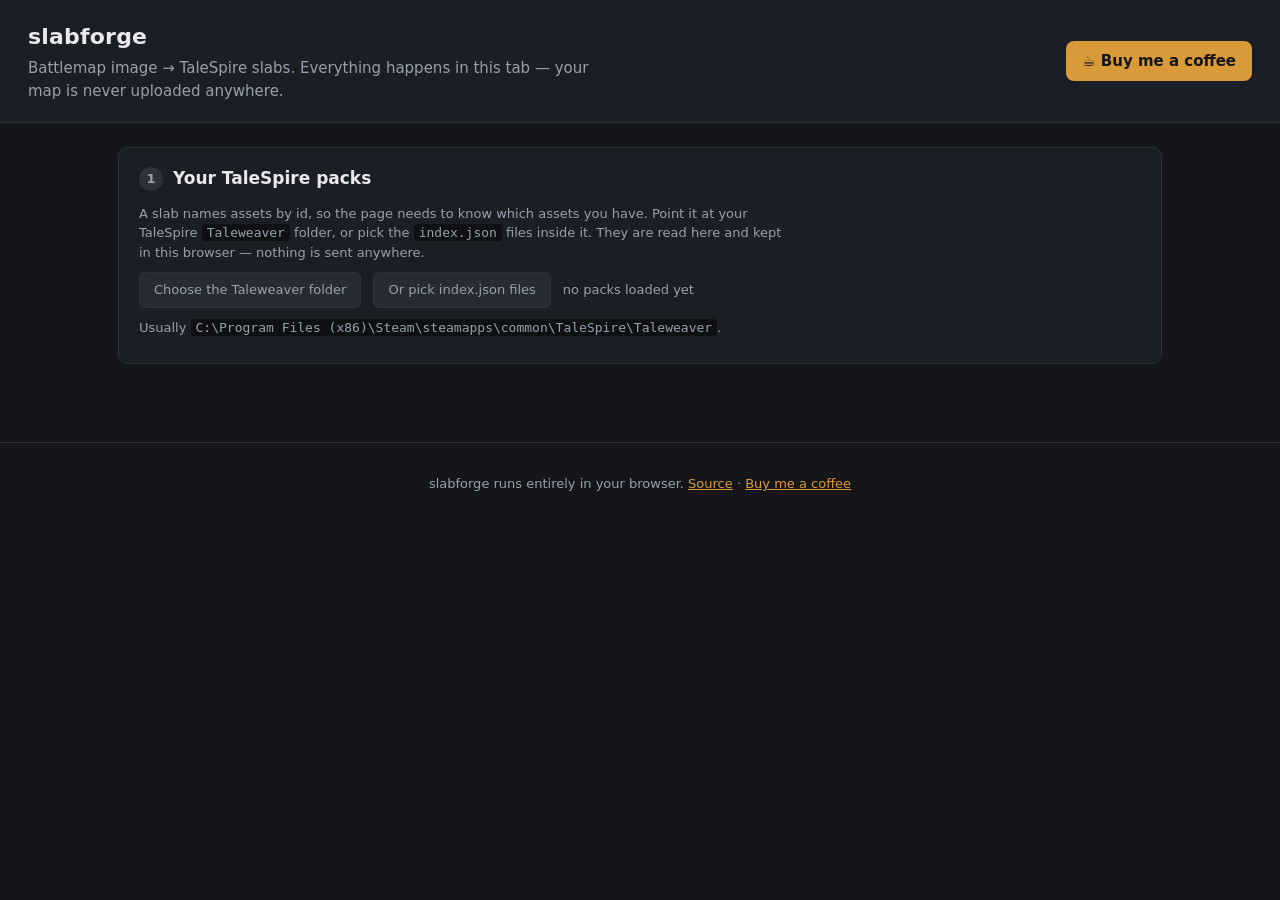
==== index.html @ 67b54643 "feat: slabforge in the browser The reading, the geometry and the slab encoder ported to run in a tab" ====
<!doctype html>
<html lang="en">
<head>
<meta charset="utf-8">
<meta name="viewport" content="width=device-width, initial-scale=1">
<title>slabforge — battlemap images into TaleSpire slabs</title>
<meta name="description" content="Turn a battlemap image into TaleSpire slabs, in your browser. Nothing is uploaded.">
<link rel="stylesheet" href="./css/style.css">
<link rel="icon" href="data:image/svg+xml,<svg xmlns='http://www.w3.org/2000/svg' viewBox='0 0 16 16'><text y='14' font-size='14'>🧱</text></svg>">
</head>
<body>

<header>
  <div>
    <h1>slabforge</h1>
    <p>Battlemap image &rarr; TaleSpire slabs. Everything happens in this tab —
      your map is never uploaded anywhere.</p>
  </div>
  <a class="coffee" href="https://buymeacoffee.com/joaobento" target="_blank" rel="noopener">
    ☕ Buy me a coffee
  </a>
</header>

<main>

<section class="step" id="step-packs">
  <h2><span class="num">1</span> Your TaleSpire packs</h2>
  <p class="hint">A slab names assets by id, so the page needs to know which
    assets you have. Point it at your TaleSpire <code>Taleweaver</code> folder,
    or pick the <code>index.json</code> files inside it. They are read here and
    kept in this browser — nothing is sent anywhere.</p>
  <div class="controls">
    <label class="button">
      Choose the Taleweaver folder
      <input type="file" id="pack-folder" webkitdirectory directory multiple hidden>
    </label>
    <label class="button">
      Or pick index.json files
      <input type="file" id="pack-files" accept="application/json,.json" multiple hidden>
    </label>
    <button id="forget-packs" hidden>Forget them</button>
    <span class="readout" id="packs-readout"></span>
  </div>
  <p class="hint">Usually <code>C:\Program Files (x86)\Steam\steamapps\common\TaleSpire\Taleweaver</code>.</p>
</section>

<section class="step" id="step-upload" hidden>
  <h2><span class="num">2</span> Map image</h2>
  <label class="drop" for="file">
    <input type="file" id="file" accept="image/*" hidden>
    <span id="drop-text">Choose a battlemap, or drop one here&hellip;</span>
  </label>
  <p class="hint" id="upload-info"></p>
  <div class="controls">
    <select id="map-style">
      <option value="lit_on_dark" selected>Lit map on dark</option>
      <option value="transparent">Transparent background</option>
      <option value="dark_on_light">Dark lines on light (rough)</option>
    </select>
    <button id="cut-background">Remove background</button>
    <button id="restore-background" hidden>Put it back</button>
    <span class="readout" id="background-readout"></span>
  </div>
  <p class="hint">Tone alone cannot tell a table drawn in shadow from the empty
    page around the map. Cutting the background out settles it, and the map then
    reads by its transparency rather than by how dark things are. The first cut
    downloads a model, once.</p>
</section>

<section class="step" id="step-grid" hidden>
  <h2><span class="num">3</span> Scale</h2>
  <div class="controls">
    <label>Pixels per square
      <input type="range" id="px" min="8" max="300" value="70">
      <output id="px-out">70</output>
    </label>
    <label>Section size (tiles)
      <input type="number" id="section" min="2" max="100" value="20">
    </label>
    <span class="readout" id="grid-readout"></span>
  </div>
  <div class="controls">
    <label>Grid starts at X
      <input type="range" id="origin-x" min="0" max="299" value="0">
      <output id="origin-x-out">0</output>
    </label>
    <label>Grid starts at Y
      <input type="range" id="origin-y" min="0" max="299" value="0">
      <output id="origin-y-out">0</output>
    </label>
    <button id="origin-reset">Back to the corner</button>
  </div>
  <p class="hint">Nudge the pivot until the drawn grid and the overlay line up.
    Whatever sits before the pivot is margin, not map.</p>
  <div class="preview"><canvas id="overlay"></canvas></div>
</section>

<section class="step" id="step-labels" hidden>
  <h2><span class="num">4</span> Read the map</h2>
  <div class="controls">
    <button id="read-map" class="primary">Read map now</button>
    <span class="readout" id="read-readout"></span>
  </div>
  <p class="hint">Instant and free. Floors keep their cells; walls are drawn as
    lines on the boundaries between cells, because that is what they are.</p>
  <div class="preview paint">
    <canvas id="paint"></canvas>
  </div>
</section>

<section class="step" id="step-theme" hidden>
  <h2><span class="num">5</span> Palette</h2>
  <div class="controls">
    <select id="theme"></select>
    <span class="readout" id="theme-readout"></span>
  </div>
  <div id="theme-labels" class="theme-labels"></div>
</section>

<section class="step" id="step-build" hidden>
  <h2><span class="num">6</span> Slabs</h2>
  <div class="controls">
    <button id="build" class="primary">Build slabs</button>
    <span class="readout" id="build-readout"></span>
  </div>
  <p class="hint">Click a section to copy its code, then paste it in TaleSpire
    with Ctrl+V. Sections are laid out in map order.</p>
  <div id="sections" class="sections"></div>
</section>

</main>

<footer>
  <p>
    slabforge runs entirely in your browser.
    <a href="https://github.com/evolJoaoBento/slabforge-web" target="_blank" rel="noopener">Source</a>
    ·
    <a href="https://buymeacoffee.com/joaobento" target="_blank" rel="noopener">Buy me a coffee</a>
  </p>
</footer>

<script type="module" src="./js/app.js"></script>
</body>
</html>
---- css/style.css ----
:root {
  --bg: #14161a;
  --panel: #1b1e24;
  --line: #2c313a;
  --ink: #e7e9ee;
  --dim: #98a0ae;
  --accent: #d99a3a;
  --danger: #d66;
}

* { box-sizing: border-box; }

body {
  margin: 0;
  background: var(--bg);
  color: var(--ink);
  font: 15px/1.5 system-ui, -apple-system, "Segoe UI", sans-serif;
}

header {
  display: flex;
  align-items: center;
  justify-content: space-between;
  gap: 20px;
  flex-wrap: wrap;
  padding: 20px 28px;
  border-bottom: 1px solid var(--line);
  background: var(--panel);
}
header h1 { margin: 0; font-size: 22px; letter-spacing: .2px; }
header p { margin: 4px 0 0; color: var(--dim); max-width: 60ch; }

.coffee {
  background: var(--accent);
  color: #14161a;
  font-weight: 600;
  text-decoration: none;
  padding: 9px 16px;
  border-radius: 8px;
  white-space: nowrap;
}
.coffee:hover { filter: brightness(1.08); }

main { max-width: 1100px; margin: 0 auto; padding: 24px 28px 60px; }

.step {
  background: var(--panel);
  border: 1px solid var(--line);
  border-radius: 10px;
  padding: 18px 20px;
  margin-bottom: 18px;
}
.step h2 { margin: 0 0 12px; font-size: 17px; display: flex; align-items: center; gap: 10px; }
.num {
  display: inline-grid;
  place-items: center;
  width: 24px; height: 24px;
  border-radius: 50%;
  background: var(--line);
  color: var(--dim);
  font-size: 13px;
}

.hint { color: var(--dim); font-size: 13px; margin: 8px 0; max-width: 78ch; }
.hint code { background: #0e1013; padding: 1px 5px; border-radius: 4px; }

.controls {
  display: flex;
  flex-wrap: wrap;
  align-items: center;
  gap: 12px;
  margin: 10px 0;
}
.controls label { display: flex; align-items: center; gap: 8px; font-size: 13px; color: var(--dim); }

button, .button, select, input[type="number"] {
  background: #262b34;
  color: var(--ink);
  border: 1px solid var(--line);
  border-radius: 6px;
  padding: 7px 14px;
  font: inherit;
  font-size: 14px;
  cursor: pointer;
}
button:hover, .button:hover { border-color: var(--accent); }
button.primary { background: var(--accent); color: #14161a; border-color: var(--accent); font-weight: 600; }
button:disabled { opacity: .5; cursor: default; }

.drop {
  display: block;
  border: 1px dashed var(--line);
  border-radius: 8px;
  padding: 28px;
  text-align: center;
  color: var(--dim);
  cursor: pointer;
}
.drop:hover, .drop.over { border-color: var(--accent); color: var(--ink); }

.readout { color: var(--dim); font-size: 13px; }

.preview { margin-top: 12px; overflow: auto; max-height: 70vh; border: 1px solid var(--line); border-radius: 8px; }
.preview canvas { display: block; max-width: 100%; height: auto; image-rendering: pixelated; }

.theme-labels {
  display: grid;
  grid-template-columns: repeat(auto-fill, minmax(230px, 1fr));
  gap: 8px;
  margin-top: 10px;
}
.theme-labels .row {
  background: #0e1013;
  border: 1px solid var(--line);
  border-radius: 6px;
  padding: 8px 10px;
  font-size: 13px;
}
.theme-labels .row b { display: block; color: var(--dim); font-weight: 500; font-size: 12px; }
.theme-labels select { width: 100%; margin-top: 5px; font-size: 12px; padding: 4px 6px; }

.sections { display: flex; flex-wrap: wrap; gap: 8px; margin-top: 10px; }
.sections .slab {
  background: #0e1013;
  border: 1px solid var(--line);
  border-radius: 6px;
  padding: 8px 12px;
  font-size: 13px;
  cursor: pointer;
  min-width: 130px;
}
.sections .slab:hover { border-color: var(--accent); }
.sections .slab.copied { border-color: #4ade80; color: #4ade80; }
.sections .slab.empty { opacity: .45; cursor: default; }
.sections .slab small { display: block; color: var(--dim); font-size: 11px; }

footer {
  border-top: 1px solid var(--line);
  padding: 18px 28px 40px;
  color: var(--dim);
  font-size: 13px;
  text-align: center;
}
footer a { color: var(--accent); }
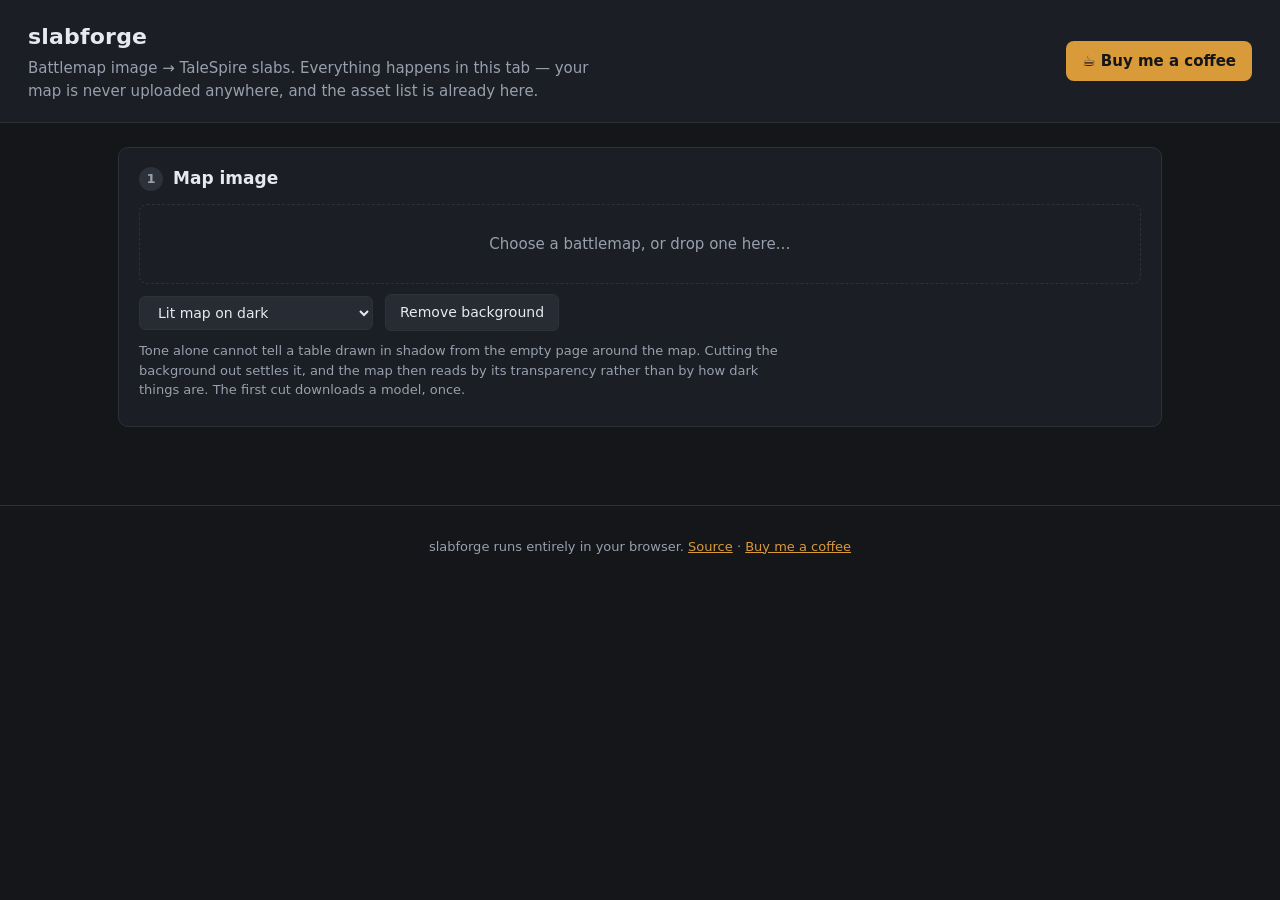
==== commit 3d948788: "feat: ship the asset catalog, so the page works on first load A slab names assets by id, so the page" ====
--- a/index.html
+++ b/index.html
@@ -14,7 +14,7 @@
   <div>
     <h1>slabforge</h1>
     <p>Battlemap image &rarr; TaleSpire slabs. Everything happens in this tab —
-      your map is never uploaded anywhere.</p>
+      your map is never uploaded anywhere, and the asset list is already here.</p>
   </div>
   <a class="coffee" href="https://buymeacoffee.com/joaobento" target="_blank" rel="noopener">
     ☕ Buy me a coffee
@@ -23,29 +23,8 @@
 
 <main>
 
-<section class="step" id="step-packs">
-  <h2><span class="num">1</span> Your TaleSpire packs</h2>
-  <p class="hint">A slab names assets by id, so the page needs to know which
-    assets you have. Point it at your TaleSpire <code>Taleweaver</code> folder,
-    or pick the <code>index.json</code> files inside it. They are read here and
-    kept in this browser — nothing is sent anywhere.</p>
-  <div class="controls">
-    <label class="button">
-      Choose the Taleweaver folder
-      <input type="file" id="pack-folder" webkitdirectory directory multiple hidden>
-    </label>
-    <label class="button">
-      Or pick index.json files
-      <input type="file" id="pack-files" accept="application/json,.json" multiple hidden>
-    </label>
-    <button id="forget-packs" hidden>Forget them</button>
-    <span class="readout" id="packs-readout"></span>
-  </div>
-  <p class="hint">Usually <code>C:\Program Files (x86)\Steam\steamapps\common\TaleSpire\Taleweaver</code>.</p>
-</section>
-
-<section class="step" id="step-upload" hidden>
-  <h2><span class="num">2</span> Map image</h2>
+<section class="step" id="step-upload">
+  <h2><span class="num">1</span> Map image</h2>
   <label class="drop" for="file">
     <input type="file" id="file" accept="image/*" hidden>
     <span id="drop-text">Choose a battlemap, or drop one here&hellip;</span>
@@ -68,7 +47,7 @@
 </section>
 
 <section class="step" id="step-grid" hidden>
-  <h2><span class="num">3</span> Scale</h2>
+  <h2><span class="num">2</span> Scale</h2>
   <div class="controls">
     <label>Pixels per square
       <input type="range" id="px" min="8" max="300" value="70">
@@ -96,7 +75,7 @@
 </section>
 
 <section class="step" id="step-labels" hidden>
-  <h2><span class="num">4</span> Read the map</h2>
+  <h2><span class="num">3</span> Read the map</h2>
   <div class="controls">
     <button id="read-map" class="primary">Read map now</button>
     <span class="readout" id="read-readout"></span>
@@ -109,7 +88,7 @@
 </section>
 
 <section class="step" id="step-theme" hidden>
-  <h2><span class="num">5</span> Palette</h2>
+  <h2><span class="num">4</span> Palette</h2>
   <div class="controls">
     <select id="theme"></select>
     <span class="readout" id="theme-readout"></span>
@@ -118,7 +97,7 @@
 </section>
 
 <section class="step" id="step-build" hidden>
-  <h2><span class="num">6</span> Slabs</h2>
+  <h2><span class="num">5</span> Slabs</h2>
   <div class="controls">
     <button id="build" class="primary">Build slabs</button>
     <span class="readout" id="build-readout"></span>
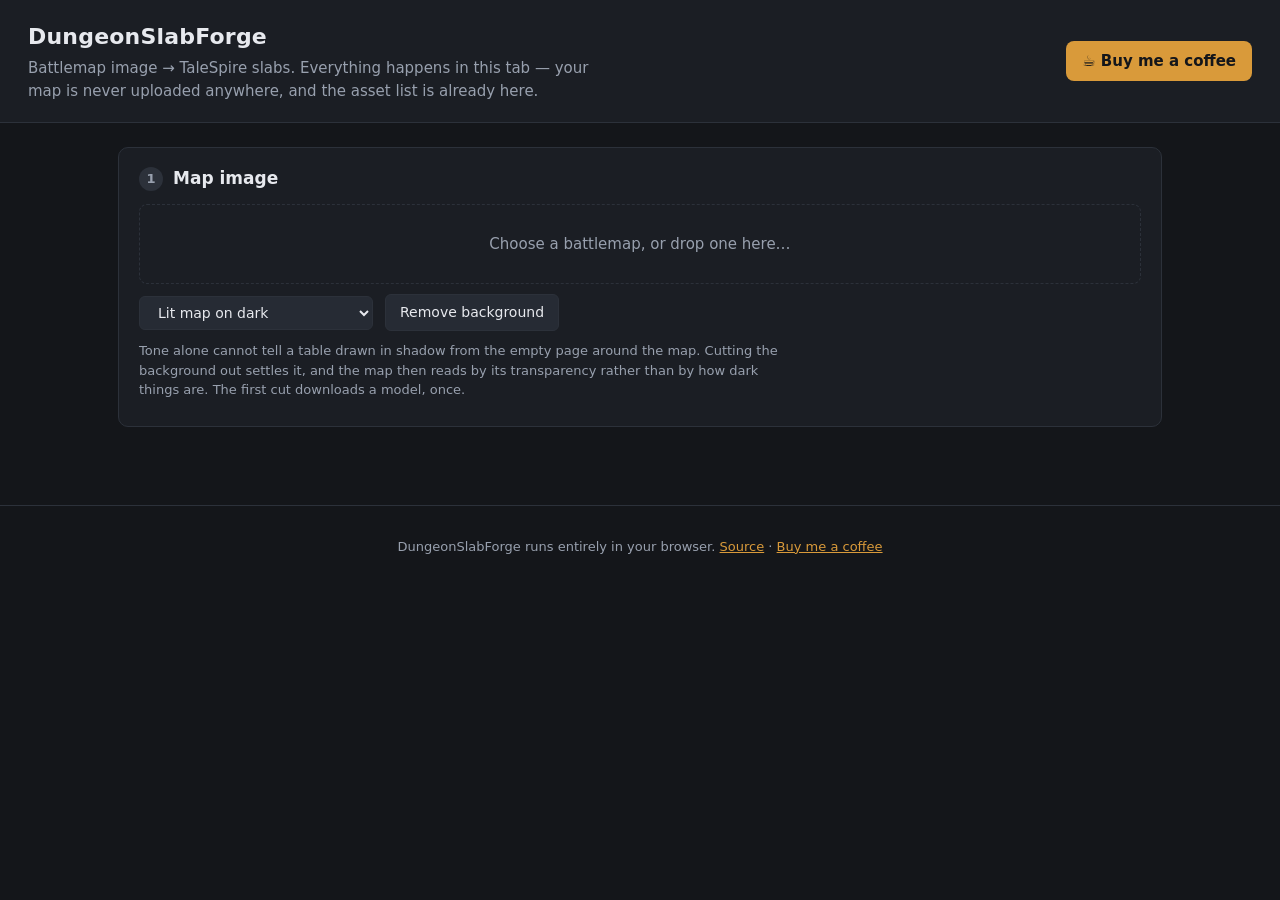
==== commit 816fc7db: "feat: name it DungeonSlabForge The browser version has its own name now, which also stops it and the" ====
--- a/index.html
+++ b/index.html
@@ -3,7 +3,7 @@
 <head>
 <meta charset="utf-8">
 <meta name="viewport" content="width=device-width, initial-scale=1">
-<title>slabforge — battlemap images into TaleSpire slabs</title>
+<title>DungeonSlabForge — battlemap images into TaleSpire slabs</title>
 <meta name="description" content="Turn a battlemap image into TaleSpire slabs, in your browser. Nothing is uploaded.">
 <link rel="stylesheet" href="./css/style.css">
 <link rel="icon" href="data:image/svg+xml,<svg xmlns='http://www.w3.org/2000/svg' viewBox='0 0 16 16'><text y='14' font-size='14'>🧱</text></svg>">
@@ -12,7 +12,7 @@
 
 <header>
   <div>
-    <h1>slabforge</h1>
+    <h1>DungeonSlabForge</h1>
     <p>Battlemap image &rarr; TaleSpire slabs. Everything happens in this tab —
       your map is never uploaded anywhere, and the asset list is already here.</p>
   </div>
@@ -111,8 +111,8 @@
 
 <footer>
   <p>
-    slabforge runs entirely in your browser.
-    <a href="https://github.com/evolJoaoBento/slabforge-web" target="_blank" rel="noopener">Source</a>
+    DungeonSlabForge runs entirely in your browser.
+    <a href="https://github.com/evolJoaoBento/DungeonSlabForge" target="_blank" rel="noopener">Source</a>
     ·
     <a href="https://buymeacoffee.com/joaobento" target="_blank" rel="noopener">Buy me a coffee</a>
   </p>
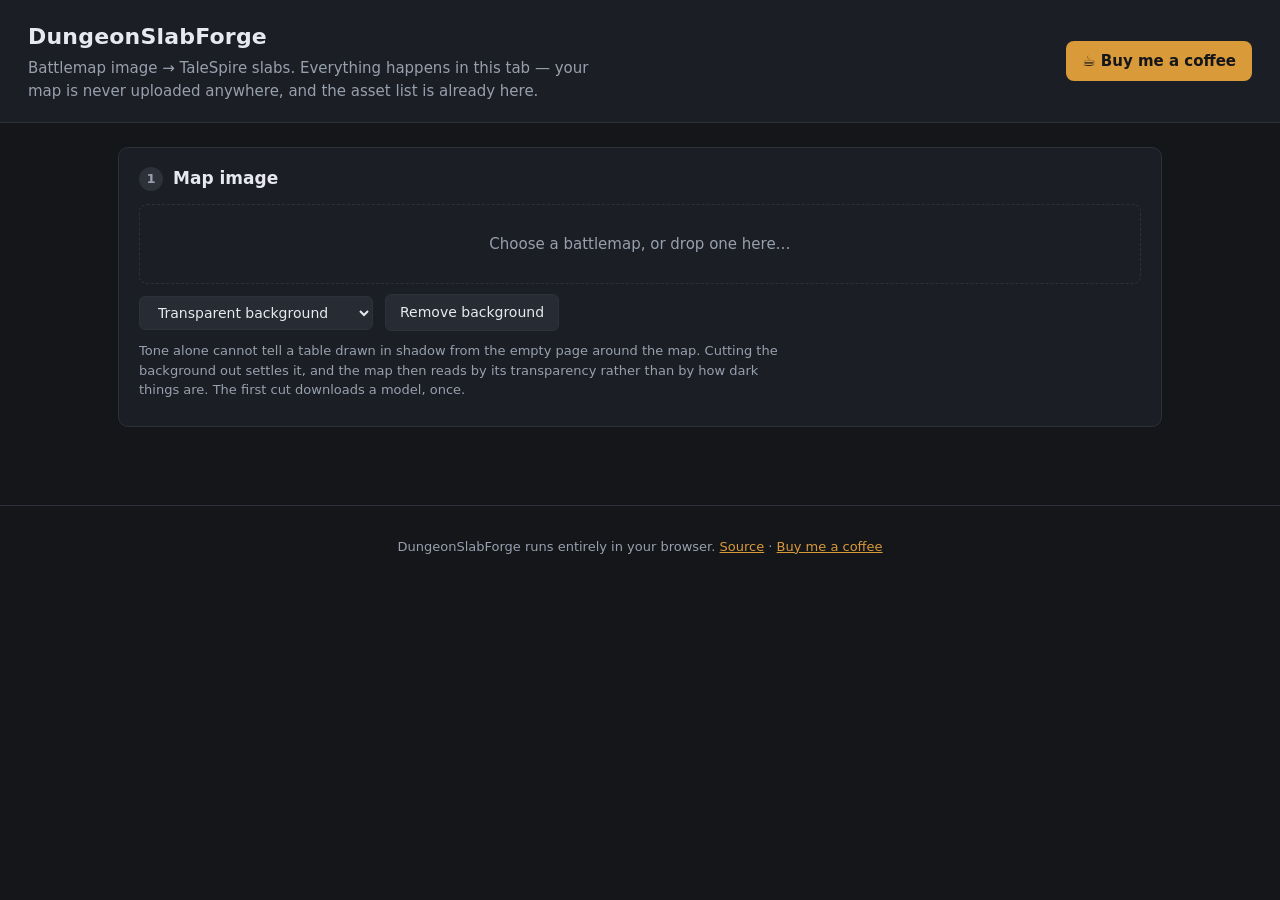
==== commit 3df2c32e: "fix: read the packs the way TaleSpire really hands them over The palette was empty in the game. Tale" ====
--- a/index.html
+++ b/index.html
@@ -23,6 +23,12 @@
 
 <main>
 
+<p class="banner" id="banner" hidden></p>
+<details id="what-talespire-said" hidden>
+  <summary>What TaleSpire said about your packs</summary>
+  <pre class="mono" id="pack-dump"></pre>
+</details>
+
 <section class="step" id="step-upload">
   <h2><span class="num">1</span> Map image</h2>
   <label class="drop" for="file">
@@ -30,10 +36,12 @@
     <span id="drop-text">Choose a battlemap, or drop one here&hellip;</span>
   </label>
   <p class="hint" id="upload-info"></p>
+  <p class="hint" id="upload-note"></p>
+  <p class="hint mono" id="upload-diagnostics"></p>
   <div class="controls">
     <select id="map-style">
-      <option value="lit_on_dark" selected>Lit map on dark</option>
-      <option value="transparent">Transparent background</option>
+      <option value="transparent" selected>Transparent background</option>
+      <option value="lit_on_dark">Lit map on dark</option>
       <option value="dark_on_light">Dark lines on light (rough)</option>
     </select>
     <button id="cut-background">Remove background</button>
@@ -93,7 +101,39 @@
     <select id="theme"></select>
     <span class="readout" id="theme-readout"></span>
   </div>
+  <details id="packs-box" hidden>
+    <summary>Which asset packs to build from</summary>
+    <div id="packs" class="packs"></div>
+    <p class="hint">Leave the sci-fi pack out of a dungeon and a search for a
+      crate stops answering with a sci-fi crate. Changing this rebuilds every
+      theme.</p>
+  </details>
   <div id="theme-labels" class="theme-labels"></div>
+  <p class="hint">Click any of these to change what that label is built from.
+    The search runs over every asset in the packs you ticked, ranked the way the
+    theme's own words were — so it starts where the automatic pick left off.
+    Give a label several pieces and the map draws from all of them, spread by
+    position, so a floor stops repeating. What you choose is remembered.</p>
+  <div id="picker" class="picker" hidden>
+    <div class="picker-head">
+      <b>Choose for <span class="picker-title"></span></b>
+      <button class="picker-reset" type="button">Automatic</button>
+      <button class="picker-close" type="button">Done</button>
+    </div>
+    <div class="controls">
+      <input class="picker-search" type="search" placeholder="Search every asset…">
+      <select class="picker-kind">
+        <option value="">Tiles and props</option>
+        <option value="Tiles">Tiles only</option>
+        <option value="Props">Props only</option>
+      </select>
+      <select class="picker-group"></select>
+      <select class="picker-size"></select>
+      <span class="readout picker-count"></span>
+    </div>
+    <p class="hint">Click to add a piece, click it again to take it away.</p>
+    <div class="picker-results"></div>
+  </div>
 </section>
 
 <section class="step" id="step-build" hidden>
@@ -102,9 +142,12 @@
     <button id="build" class="primary">Build slabs</button>
     <span class="readout" id="build-readout"></span>
   </div>
-  <p class="hint">Click a section to copy its code, then paste it in TaleSpire
-    with Ctrl+V. Sections are laid out in map order.</p>
-  <div id="sections" class="sections"></div>
+  <p class="hint" id="build-hint">The map as it will be built. Click a section
+    to copy its code, then paste it in TaleSpire with Ctrl+V.</p>
+  <div class="slab-map" id="slab-map" hidden>
+    <canvas id="slab-paint"></canvas>
+    <div id="sections" class="sections"></div>
+  </div>
 </section>
 
 </main>
--- a/css/style.css
+++ b/css/style.css
@@ -100,39 +100,202 @@
 
 .readout { color: var(--dim); font-size: 13px; }
 
-.preview { margin-top: 12px; overflow: auto; max-height: 70vh; border: 1px solid var(--line); border-radius: 8px; }
-.preview canvas { display: block; max-width: 100%; height: auto; image-rendering: pixelated; }
+/* A preview is a window onto a canvas that is usually bigger than it: the
+   canvas keeps its own resolution and a transform moves it about. */
+.preview {
+  position: relative;
+  margin-top: 12px;
+  overflow: hidden;
+  height: 55vh;
+  min-height: 240px;
+  max-height: 70vh;
+  border: 1px solid var(--line);
+  border-radius: 8px;
+  cursor: grab;
+  touch-action: none;
+}
+.preview.dragging { cursor: grabbing; }
+.zoom-stage { position: absolute; top: 0; left: 0; transform-origin: 0 0; will-change: transform; }
+.preview canvas { display: block; image-rendering: pixelated; }
+
+.zoom-controls {
+  position: absolute;
+  right: 8px;
+  bottom: 8px;
+  display: flex;
+  align-items: center;
+  gap: 2px;
+  padding: 2px;
+  background: rgba(10, 12, 15, .82);
+  border: 1px solid var(--line);
+  border-radius: 6px;
+  cursor: default;
+}
+.zoom-controls button { padding: 2px 8px; font-size: 13px; line-height: 1.2; }
+.zoom-readout {
+  min-width: 46px;
+  text-align: center;
+  font-size: 11px;
+  color: var(--dim);
+  font-variant-numeric: tabular-nums;
+}
 
 .theme-labels {
   display: grid;
-  grid-template-columns: repeat(auto-fill, minmax(230px, 1fr));
+  grid-template-columns: repeat(auto-fill, minmax(140px, 1fr));
   gap: 8px;
   margin-top: 10px;
 }
-.theme-labels .row {
+.label-slot b {
+  display: block;
+  color: var(--dim);
+  font-weight: 500;
+  font-size: 11px;
+  margin-bottom: 3px;
+}
+/* How many pieces this label draws from, when it draws from more than one. */
+.label-slot b small {
+  display: inline-block;
+  min-width: 14px;
+  padding: 0 4px;
+  border-radius: 7px;
+  background: #1d2a1f;
+  color: #4ade80;
+  text-align: center;
+}
+.label-slot.open .asset-card { border-color: var(--accent); }
+
+/* A label's pieces sit side by side and wrap: one is the common case, several
+   is the point of the thing. */
+.label-assets {
+  display: flex;
+  flex-wrap: wrap;
+  gap: 4px;
+}
+.label-assets .asset-card { width: 62px; }
+.label-assets .asset-art { height: 40px; font-size: 15px; }
+
+.asset-card {
+  position: relative;
+  width: 100%;
+  display: flex;
+  flex-direction: column;
+  align-items: center;
+  gap: 4px;
+  padding: 6px;
   background: #0e1013;
   border: 1px solid var(--line);
   border-radius: 6px;
-  padding: 8px 10px;
-  font-size: 13px;
-}
-.theme-labels .row b { display: block; color: var(--dim); font-weight: 500; font-size: 12px; }
-.theme-labels select { width: 100%; margin-top: 5px; font-size: 12px; padding: 4px 6px; }
-
-.sections { display: flex; flex-wrap: wrap; gap: 8px; margin-top: 10px; }
+  cursor: pointer;
+  text-align: center;
+}
+.asset-card:hover { border-color: var(--accent); }
+.asset-card.chosen { border-color: #4ade80; }
+.asset-card.add {
+  justify-content: center;
+  color: var(--dim);
+  font-size: 18px;
+  border-style: dashed;
+}
+/* Takes a piece back off a label. Its own target, so the card underneath still
+   opens the picker. */
+.asset-drop {
+  position: absolute;
+  top: -5px;
+  right: -5px;
+  width: 16px;
+  height: 16px;
+  line-height: 14px;
+  border-radius: 8px;
+  border: 1px solid var(--line);
+  background: #16181d;
+  color: var(--dim);
+  font-size: 12px;
+}
+.asset-drop:hover { color: #f87171; border-color: #f87171; }
+.asset-art {
+  display: flex;
+  align-items: center;
+  justify-content: center;
+  width: 100%;
+  height: 58px;
+  background: #16181d;
+  border-radius: 4px;
+  color: var(--dim);
+  font-size: 20px;
+  overflow: hidden;
+}
+.asset-art img, .asset-art canvas, .asset-art svg {
+  max-width: 100%;
+  max-height: 100%;
+  display: block;
+}
+/* A window onto the game's own icon atlas: its size is set on the element, so
+   nothing here may stretch or shrink it. */
+.asset-art .asset-icon { flex: none; }
+.asset-name {
+  font-size: 11px;
+  line-height: 1.25;
+  overflow: hidden;
+  display: -webkit-box;
+  -webkit-line-clamp: 2;
+  -webkit-box-orient: vertical;
+}
+
+.picker {
+  margin-top: 12px;
+  padding: 10px;
+  border: 1px solid var(--accent);
+  border-radius: 8px;
+  background: #0b0d10;
+}
+.picker-head { display: flex; align-items: center; gap: 8px; margin-bottom: 8px; }
+.picker-head b { flex: 1; font-size: 13px; }
+.picker-search { flex: 1; min-width: 120px; }
+.picker-group, .picker-size { max-width: 140px; }
+.picker-results {
+  display: grid;
+  grid-template-columns: repeat(auto-fill, minmax(96px, 1fr));
+  gap: 6px;
+  margin-top: 8px;
+  max-height: 42vh;
+  overflow-y: auto;
+}
+
+/* The built map, with each section's button standing on the piece of map it
+   builds. A list of buttons beside the picture would say "3,1" twenty times
+   and leave you counting rows to find the one you want. */
+.slab-map {
+  position: relative;
+  margin-top: 10px;
+  border: 1px solid var(--line);
+  border-radius: 8px;
+  overflow: hidden;
+  line-height: 0;
+}
+.slab-map canvas {
+  display: block;
+  width: 100%;
+  height: auto;
+  image-rendering: pixelated;
+}
+.sections { position: absolute; inset: 0; }
 .sections .slab {
-  background: #0e1013;
-  border: 1px solid var(--line);
-  border-radius: 6px;
-  padding: 8px 12px;
-  font-size: 13px;
+  position: absolute;
+  transform: translate(-50%, -50%);
+  background: rgba(14, 16, 19, .82);
+  border: 1px solid var(--line);
+  border-radius: 5px;
+  padding: 3px 7px;
+  font-size: 12px;
+  line-height: 1.3;
+  font-variant-numeric: tabular-nums;
   cursor: pointer;
-  min-width: 130px;
-}
-.sections .slab:hover { border-color: var(--accent); }
+  white-space: nowrap;
+}
+.sections .slab:hover { border-color: var(--accent); color: var(--accent); }
 .sections .slab.copied { border-color: #4ade80; color: #4ade80; }
-.sections .slab.empty { opacity: .45; cursor: default; }
-.sections .slab small { display: block; color: var(--dim); font-size: 11px; }
+.sections .slab.empty { opacity: .3; cursor: default; }
 
 footer {
   border-top: 1px solid var(--line);
@@ -142,3 +305,35 @@
   text-align: center;
 }
 footer a { color: var(--accent); }
+
+.packs { display: flex; flex-wrap: wrap; gap: 6px 18px; margin: 8px 0; }
+.packs label { display: flex; align-items: center; gap: 6px; font-size: 13px; }
+
+details#packs-box { margin-top: 10px; }
+details#packs-box summary { cursor: pointer; color: var(--dim); font-size: 13px; }
+
+/* Inside TaleSpire the page is a panel in a game, not a site: the parts that
+   exist to explain the site to a stranger only take up room there. */
+body.in-talespire header p,
+body.in-talespire footer { display: none; }
+body.in-talespire { font-size: 14px; }
+
+/* Only meaningful inside the game, where there is no file dialog. */
+#upload-note, #upload-diagnostics { display: none; }
+body.in-talespire #upload-note,
+body.in-talespire #upload-diagnostics { display: block; }
+.mono { font-family: ui-monospace, Consolas, monospace; font-size: 11px; opacity: .7; }
+
+.banner {
+  margin: 0 0 14px;
+  padding: 10px 14px;
+  border: 1px solid #f87171;
+  border-left-width: 4px;
+  border-radius: 6px;
+  background: rgba(248, 113, 113, .08);
+  color: #fca5a5;
+  font-size: 13px;
+}
+#what-talespire-said { margin: 0 0 14px; }
+#what-talespire-said summary { cursor: pointer; color: var(--dim); font-size: 12px; }
+#pack-dump { white-space: pre-wrap; word-break: break-all; margin-top: 6px; }
